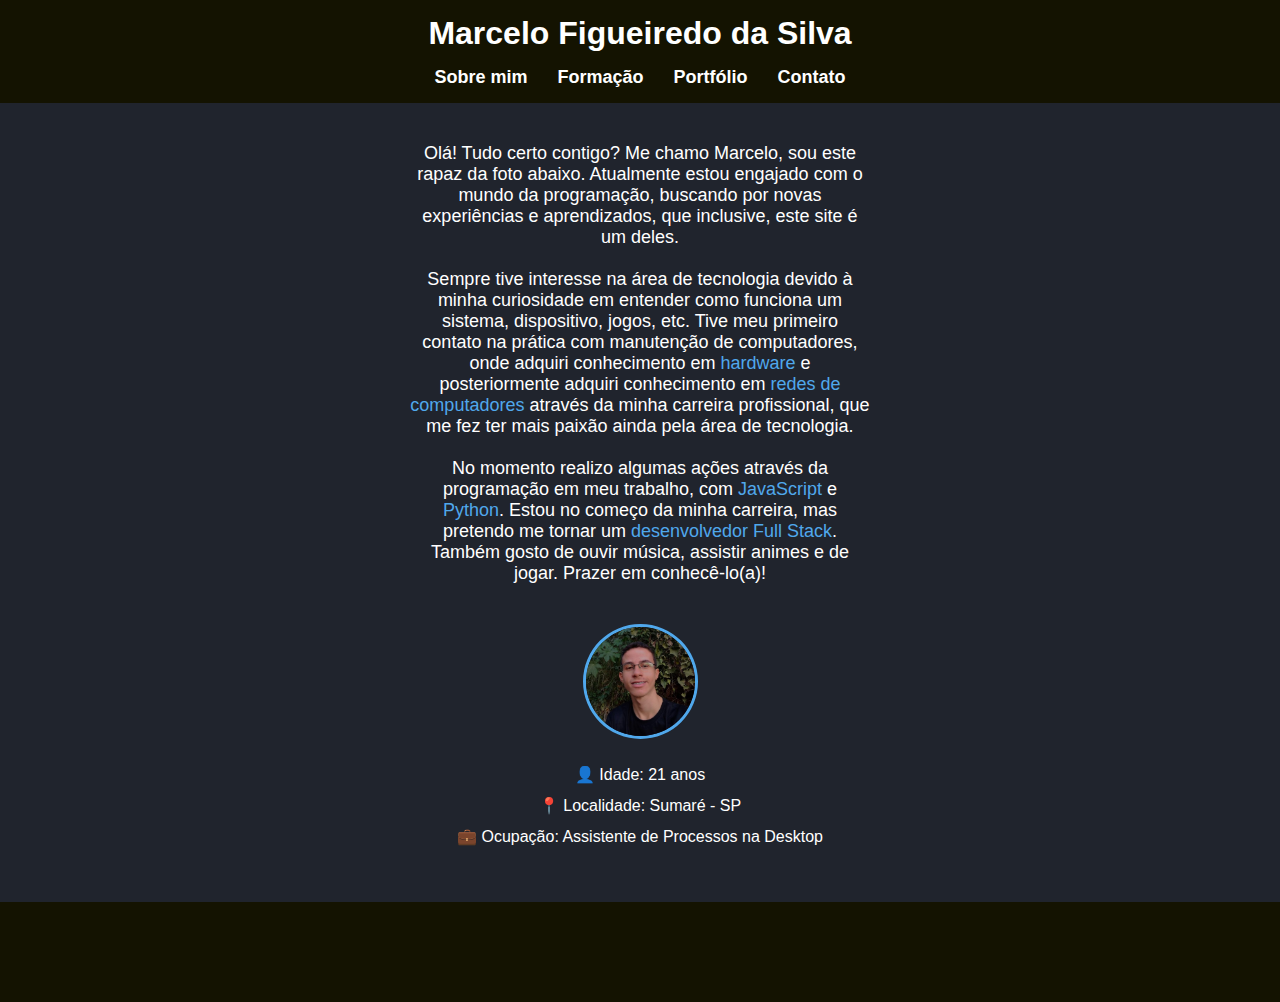
==== index.html @ abf40f5b "first commit" ====
<!DOCTYPE html>
<html lang="pt-br">
    <head>
        <meta charset="UTF-8">
        <meta name="viewport" content="width=device-width, initial-scale=1.0">
        <title>Marcelo</title>
        <link rel="stylesheet" href="css/style.css">
    </head>
    <body>
        <header>
            <div class="div-header">
                <p class="header-nome">Marcelo Figueiredo da Silva</p>
            </div>
            <nav>
                <ul>
                    <li><a href="index.html">Sobre mim</a></li>
                    <li><a href="formacao.html">Formação</a></li>
                    <li><a href="portfolio.html">Portfólio</a></li>
                    <li><a href="contato.html">Contato</a></li>
                </ul>
            </nav>
        </header>
        <main>
            <article id="article-sobre">
                <p>Olá! Tudo certo contigo? Me chamo Marcelo, sou este rapaz da foto abaixo. Atualmente estou engajado com o mundo da programação, buscando por novas experiências e aprendizados, que inclusive, este site é um deles.<br><br> Sempre tive interesse na área de tecnologia devido à minha curiosidade em entender como funciona um sistema, dispositivo, jogos, etc. Tive meu primeiro contato na prática com manutenção de computadores, onde adquiri conhecimento em <span style="color: #50a8ec">hardware</span> e posteriormente adquiri conhecimento em <span style="color: #50a8ec">redes de computadores</span> através da minha carreira profissional, que me fez ter mais paixão ainda pela área de tecnologia.<br><br> No momento realizo algumas ações através da programação em meu trabalho, com <span style="color: #50a8ec">JavaScript</span> e <span style="color: #50a8ec">Python</span>. Estou no começo da minha carreira, mas pretendo me tornar um <span style="color: #50a8ec">desenvolvedor Full Stack</span>. Também gosto de ouvir música, assistir animes e de jogar. Prazer em conhecê-lo(a)!</p>
                <img class="img-perfil" src="img/icon-perfil.jpeg" alt="">
                <div class="div-perfil-info">
                    <p>&#128100 Idade: 21 anos</p>
                    <p>&#128205 Localidade: Sumaré - SP</p>
                    <p>&#128188 Ocupação: Assistente de Processos na Desktop</p>
                </div>
            </article>
        </main>
        <footer>
            <div class="div-footer">
            </div>
        </footer>
    </body>
</html>
---- css/style.css ----
* {
    box-sizing: border-box;
    margin: 0;
}

body {
    background-color: #20242d;
}

ul {
    padding-inline-start: 0;
    list-style-type: none;
}

ul > li {
    float: left;
    padding: 0px 15px 0px 15px;
}

a {
    text-decoration: none;
    font-size: large;
    font-family: 'Gill Sans', 'Gill Sans MT', Calibri, 'Trebuchet MS', sans-serif;
    color: white;
    font-weight: bold;
}

a:hover {
    color: #50a8ec;
    text-shadow: 1px 1px 6px #50a8ec;
}

main {
    min-height: calc(100vh - 206px); /* Leva em consideração a altura do cabeçalho e do rodapé */
    overflow: auto; /* Permite a rolagem do conteúdo caso exceda o tamanho da tela */
}

main > h1 {
    text-align: center;
    margin: 20px 20px 0px 20px;
    font-family: 'Gill Sans', 'Gill Sans MT', Calibri, 'Trebuchet MS', sans-serif;
    color: white;
    font-weight: bold;
}

main > h2 {
    text-align: center;
    font-size: large;
    margin: 20px 20px 0px 20px;
    font-family: 'Gill Sans', 'Gill Sans MT', Calibri, 'Trebuchet MS', sans-serif;
    color: white;
    font-weight: normal;
}

nav {
    padding: 15px 15px 15px 15px;
    background-color: #141301;
    display: flex;
    justify-content: space-evenly;
    align-items: center;
}

article {
    margin: 10px;
    padding: 30px;
    display: flex;
    flex-direction: column;
    align-items: center;
}

article > p {
    font-family: 'Gill Sans', 'Gill Sans MT', Calibri, 'Trebuchet MS', sans-serif;
    color: white;
    font-size: 18px;
    text-align: center;
}

.div-header {
    display: flex;
    justify-content: center;
    padding: 15px 15px 0px 15px;
    background-color: #141301;
}

.div-header > p {
    font-family: 'Gill Sans', 'Gill Sans MT', Calibri, 'Trebuchet MS', sans-serif;
    font-weight: bold;
}

.header-nome {
    color: white;
    font-size: xx-large;
    background-color: none;
}

.img-perfil {
    border-radius: 50%;
    border: solid 3px #50a8ec;
    width: 15%;
    margin: 40px 0px 10px 0px;
}

.div-perfil-info {
    margin: 10px;
}

.div-perfil-info > p {
    padding: 6px;
    color: white;
    font-family: 'Gill Sans', 'Gill Sans MT', Calibri, 'Trebuchet MS', sans-serif;
    text-align: center;
}

.div-footer {
    background-color: #141301;
    padding: 0px 15px 0px 15px;
    position: sticky;
    bottom: 0;
    width: 100%;
    height: 100px; /* Define a altura do rodapé */
}

.div-data-esquerda {
    text-align: center;
    width: 20%;
    background-color: white;
    border-radius: 6px;
    padding: 20px 20px;
    box-shadow: 2px 2px 6px grey;
}

.div-data-direita {
    text-align: center;
    width: 20%;
    padding: 20px 20px;
    background-color: white;
    border-radius: 6px;
    box-shadow: 2px 2px 6px grey;
}

.article-formacao {
    gap: 30px;
    justify-content: center;
}

th > label {
    color: white;
    font-family: system-ui, -apple-system, BlinkMacSystemFont, 'Segoe UI', Roboto, Oxygen, Ubuntu, Cantarell, 'Open Sans', 'Helvetica Neue', sans-serif;
    font-weight: normal;
}

.card {
    display: flex;
    flex-direction: column;
    justify-content: center;
    align-items: center;
    background-color: white;
    height: fit-content;
    width: 45%;
    border-radius: 10px;
    box-shadow: 4px 4px 12px grey;
    padding: 10px;
    gap: 16px;
}

.card > h1 {
    font-size: 24px;
    text-align: center;
    color: black;
    margin: 0;
    font-family: 'Gill Sans', 'Gill Sans MT', Calibri, 'Trebuchet MS', sans-serif;
}

.card > h2 {
    font-size: 18px;
    color: black;
    text-align: center;
    font-family: 'Gill Sans', 'Gill Sans MT', Calibri, 'Trebuchet MS', sans-serif;
}

.card > button {
    background-color: #50a8ec;
    height: 30px;
    border: none;
    padding: 10px;
    width: fit-content;
    height: fit-content;
    color: white;
    font-size: 14px;
    font-weight: bold;
    border-radius: 4px;
}

.card > button:hover {
    background-color: #366f9b;
    cursor: pointer;
}

.card > img {
    width: 60%;
    border-radius: 10px;
}

.article-portfolio {
    flex-direction: row;
    justify-content: center;
    gap: 40px;
}

#button-inativo {
    background-color: dimgray;
}

#button-inativo:hover {
    cursor: not-allowed;
}

@media screen and (min-width: 1025px) {
    .img-perfil {
        width: 25%
    }
    article p {
        font-size: normal;
    }

    #article-sobre {
        padding: 30px 400px 30px 400px;
    }

    .div-perfil-info > p {
        font-size: normal;
    }
}

@media screen and (max-width: 1024px) {
    .img-perfil {
        width: 45%
    }

    article p {
        font-size: large;
    }

    .div-perfil-info p {
        font-size: large;
    }

    .card {
        width: 80%;
    }

    .card > img {
        width: 100%;
    }

    .article-portfolio {
        flex-direction: column;
        justify-content: center;
        gap: 40px;
    }

    .div-data-direita {
        width: 70%;
    }

    .div-data-esquerda {
        width: 70%;
    }

    .header-nome {
        text-align: center;
    }

    ul > li {
        padding: 0px 8px 0px 8px;
    }
}
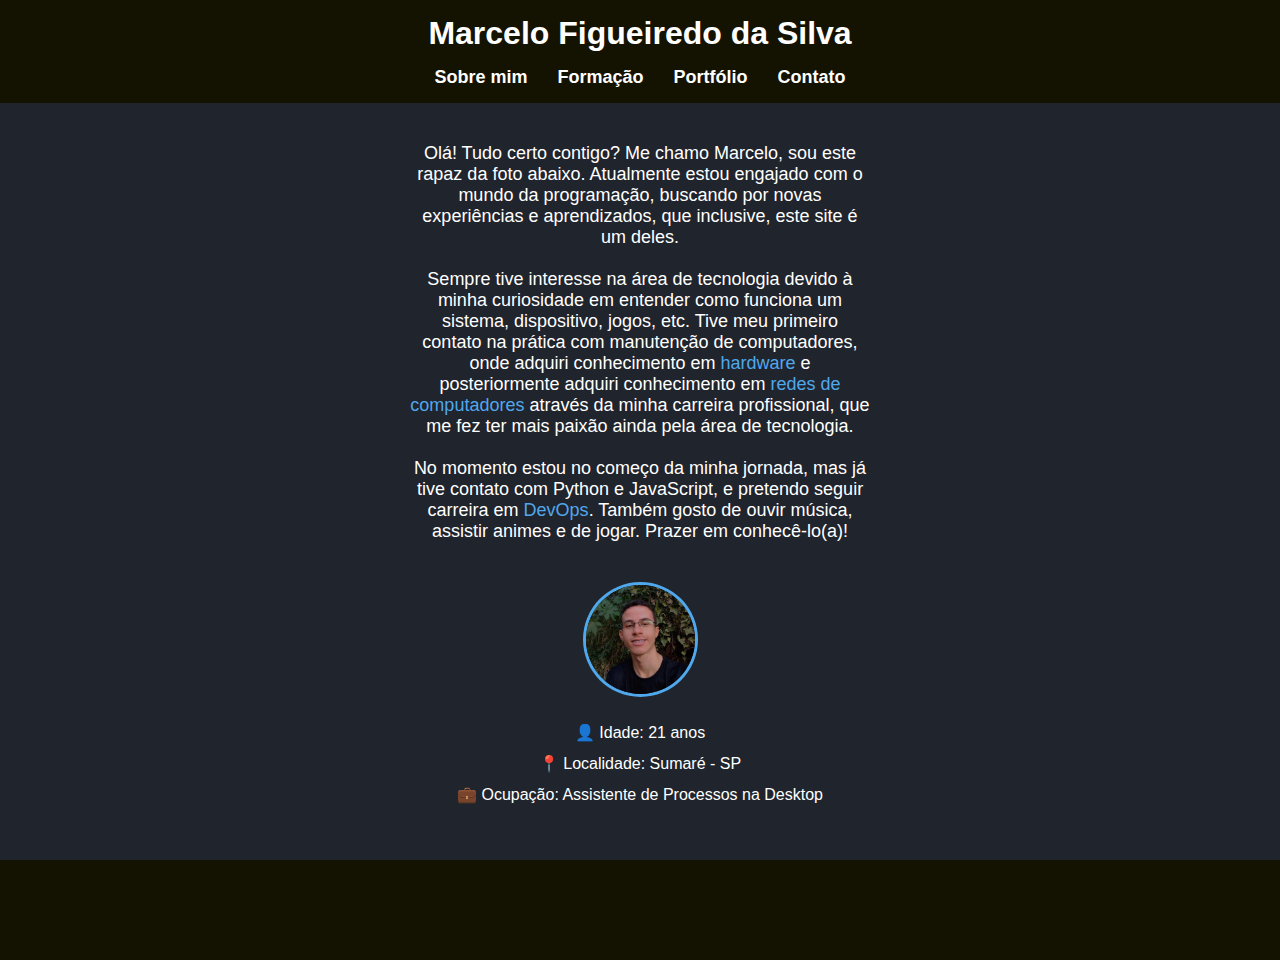
==== commit d82d1460: "informando sobre carreira devops" ====
--- a/index.html
+++ b/index.html
@@ -22,7 +22,7 @@
         </header>
         <main>
             <article id="article-sobre">
-                <p>Olá! Tudo certo contigo? Me chamo Marcelo, sou este rapaz da foto abaixo. Atualmente estou engajado com o mundo da programação, buscando por novas experiências e aprendizados, que inclusive, este site é um deles.<br><br> Sempre tive interesse na área de tecnologia devido à minha curiosidade em entender como funciona um sistema, dispositivo, jogos, etc. Tive meu primeiro contato na prática com manutenção de computadores, onde adquiri conhecimento em <span style="color: #50a8ec">hardware</span> e posteriormente adquiri conhecimento em <span style="color: #50a8ec">redes de computadores</span> através da minha carreira profissional, que me fez ter mais paixão ainda pela área de tecnologia.<br><br> No momento realizo algumas ações através da programação em meu trabalho, com <span style="color: #50a8ec">JavaScript</span> e <span style="color: #50a8ec">Python</span>. Estou no começo da minha carreira, mas pretendo me tornar um <span style="color: #50a8ec">desenvolvedor Full Stack</span>. Também gosto de ouvir música, assistir animes e de jogar. Prazer em conhecê-lo(a)!</p>
+                <p>Olá! Tudo certo contigo? Me chamo Marcelo, sou este rapaz da foto abaixo. Atualmente estou engajado com o mundo da programação, buscando por novas experiências e aprendizados, que inclusive, este site é um deles.<br><br> Sempre tive interesse na área de tecnologia devido à minha curiosidade em entender como funciona um sistema, dispositivo, jogos, etc. Tive meu primeiro contato na prática com manutenção de computadores, onde adquiri conhecimento em <span style="color: #50a8ec">hardware</span> e posteriormente adquiri conhecimento em <span style="color: #50a8ec">redes de computadores</span> através da minha carreira profissional, que me fez ter mais paixão ainda pela área de tecnologia.<br><br> No momento estou no começo da minha jornada, mas já tive contato com Python e JavaScript, e pretendo seguir carreira em <span style="color: #50a8ec">DevOps</span>. Também gosto de ouvir música, assistir animes e de jogar. Prazer em conhecê-lo(a)!</p>
                 <img class="img-perfil" src="img/icon-perfil.jpeg" alt="">
                 <div class="div-perfil-info">
                     <p>&#128100 Idade: 21 anos</p>
@@ -36,4 +36,4 @@
             </div>
         </footer>
     </body>
-</html>+</html>
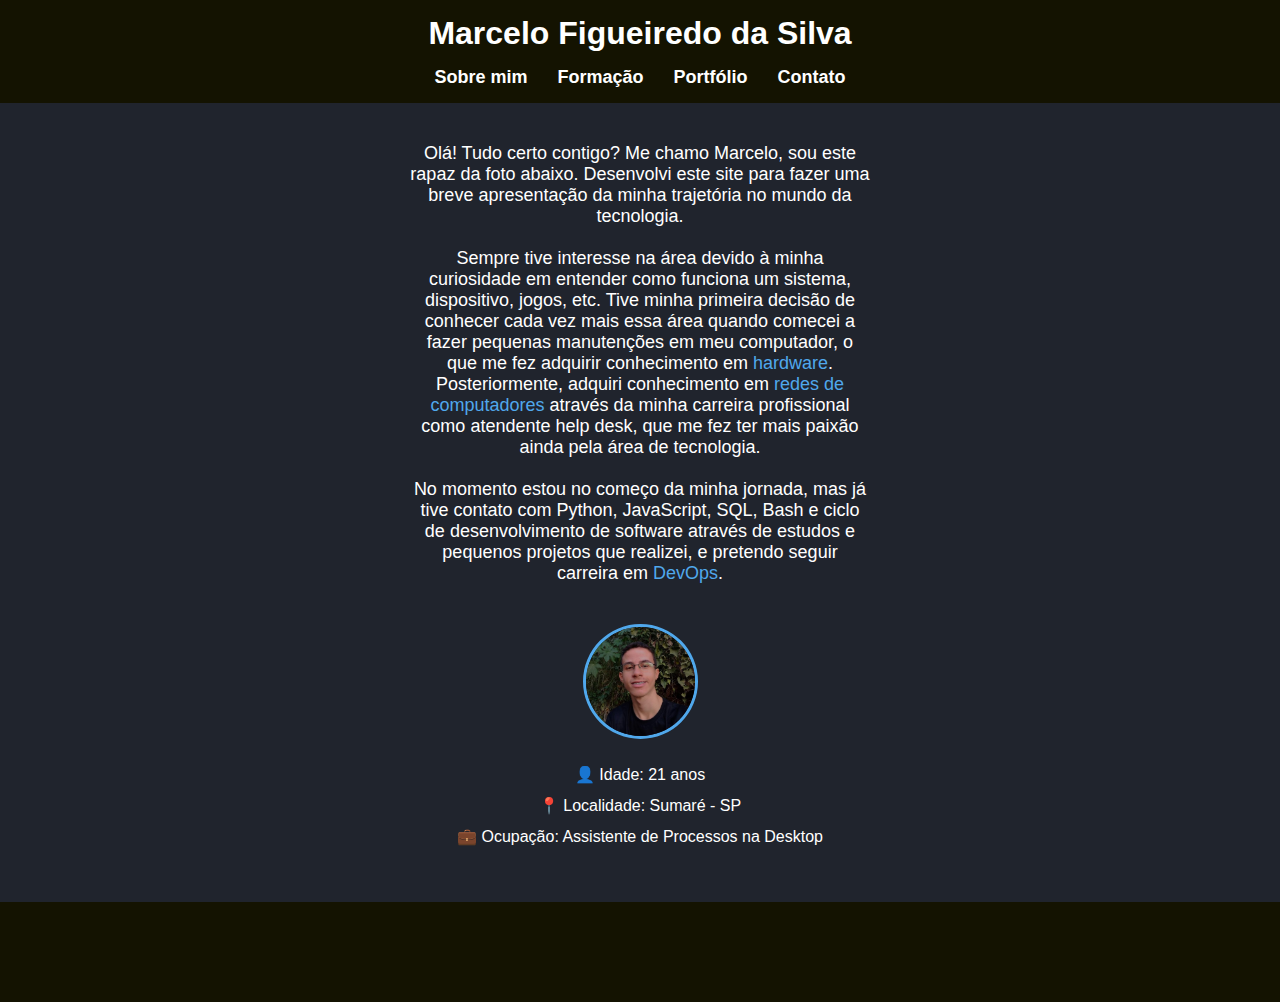
==== commit 1ffd2473: "Atualiza texto de apresentação" ====
--- a/index.html
+++ b/index.html
@@ -22,7 +22,7 @@
         </header>
         <main>
             <article id="article-sobre">
-                <p>Olá! Tudo certo contigo? Me chamo Marcelo, sou este rapaz da foto abaixo. Atualmente estou engajado com o mundo da programação, buscando por novas experiências e aprendizados, que inclusive, este site é um deles.<br><br> Sempre tive interesse na área de tecnologia devido à minha curiosidade em entender como funciona um sistema, dispositivo, jogos, etc. Tive meu primeiro contato na prática com manutenção de computadores, onde adquiri conhecimento em <span style="color: #50a8ec">hardware</span> e posteriormente adquiri conhecimento em <span style="color: #50a8ec">redes de computadores</span> através da minha carreira profissional, que me fez ter mais paixão ainda pela área de tecnologia.<br><br> No momento estou no começo da minha jornada, mas já tive contato com Python e JavaScript, e pretendo seguir carreira em <span style="color: #50a8ec">DevOps</span>. Também gosto de ouvir música, assistir animes e de jogar. Prazer em conhecê-lo(a)!</p>
+                <p>Olá! Tudo certo contigo? Me chamo Marcelo, sou este rapaz da foto abaixo. Desenvolvi este site para fazer uma breve apresentação da minha trajetória no mundo da tecnologia.<br><br> Sempre tive interesse na área devido à minha curiosidade em entender como funciona um sistema, dispositivo, jogos, etc. Tive minha primeira decisão de conhecer cada vez mais essa área quando comecei a fazer pequenas manutenções em meu computador, o que me fez adquirir conhecimento em <span style="color: #50a8ec">hardware</span>. Posteriormente, adquiri conhecimento em <span style="color: #50a8ec">redes de computadores</span> através da minha carreira profissional como atendente help desk, que me fez ter mais paixão ainda pela área de tecnologia.<br><br> No momento estou no começo da minha jornada, mas já tive contato com Python, JavaScript, SQL, Bash e ciclo de desenvolvimento de software através de estudos e pequenos projetos que realizei, e pretendo seguir carreira em <span style="color: #50a8ec">DevOps</span>.</p>
                 <img class="img-perfil" src="img/icon-perfil.jpeg" alt="">
                 <div class="div-perfil-info">
                     <p>&#128100 Idade: 21 anos</p>
